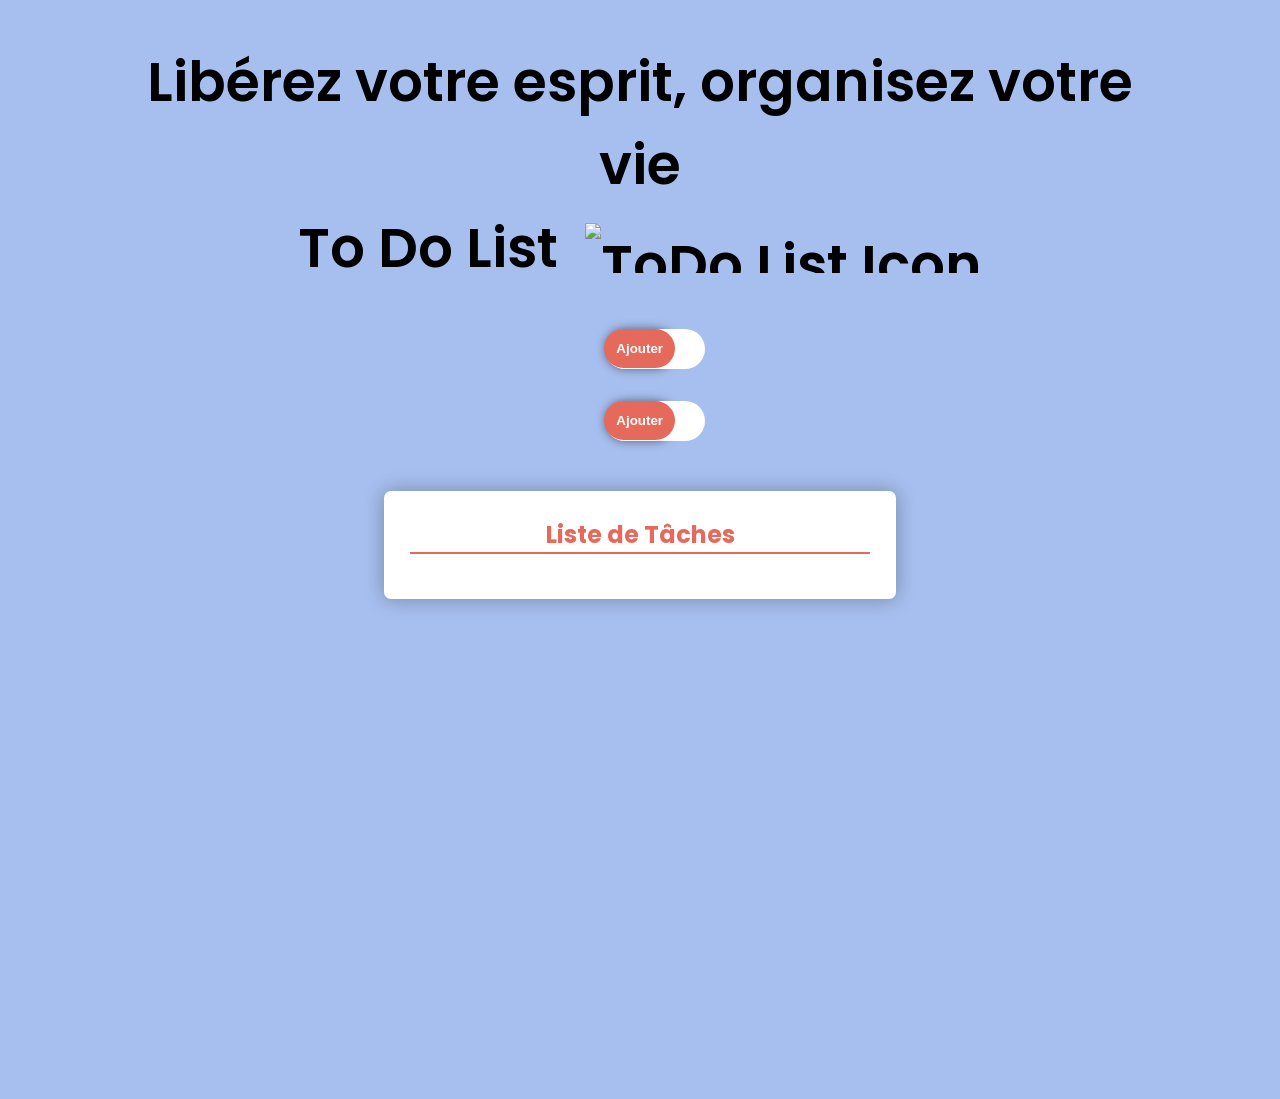
==== index.html @ 8bacfdb8 "Rename ToDo List.html to index.html" ====
<!doctype html>
<html lang="fr">
  <head>
    <meta charset="UTF-8" />
    <meta name="viewport" content="width=device-width, initial-scale=1.0" />
    <title>My ToDo List</title>
    <link rel="preconnect" href="https://fonts.googleapis.com" />
    <link rel="preconnect" href="https://fonts.gstatic.com" crossorigin />
    <link
      href="https://fonts.googleapis.com/css2?family=Inter:ital,opsz,wght@0,14..32,100..900;1,14..32,100..900&family=Poppins:ital,wght@0,100;0,200;0,300;0,400;0,500;0,600;0,700;0,800;0,900;1,100;1,200;1,300;1,400;1,500;1,600;1,700;1,800;1,900&display=swap"
      rel="stylesheet" />
    <link
      rel="shortcut icon"
      href="/Pictures/ToDoList Pics/paper_14203821.png"
      type="image/x-icon" />
    <link rel="stylesheet" href="ToDo List.css" />
  </head>
  <body>
    <header>
      <p>Libérez votre esprit, organisez votre vie</p>
      <p>
        To Do List
        <img
          src="/Pictures/ToDoList Pics/business_14362287.png"
          alt="ToDo List Icon" />
      </p>
    </header>
    <main>
      <section class="text-bar">
        <div class="input-text">
          <input
            id="inputText"
            type="text"
            placeholder="Ajouter une nouvelle tâche..." />
          <div class="btn">
            <button id="add">Ajouter</button>
          </div>
        </div>
        <div class="input-text-2">
          <input
            type="text"
            class="input-2"
            id="input-2"
            placeholder="JJ / MM / AAAA - HH:MM " />
          <div class="btn-2">
            <button id="add-2">Ajouter</button>
          </div>
          <img
            id="img-watch"
            src="/Pictures/ToDoList Pics/access_time_filled_23dp_E66A5C.svg"
            alt="watch-icon" />
          <input type="time" name="watch" id="time" />
          <img
            id="calendar"
            src="/Pictures/ToDoList Pics/event_note_23dp_E66A5C_FILL0_wght400_GRAD0_opsz24.svg"
            alt="event-note-icon" />
          <input type="date" name="calendar" id="date" />
        </div>
      </section>
      <section class="tasks-area">
        <div class="Box">
          <ul id="tasks">
            <h2>Liste de Tâches</h2>
          </ul>
        </div>
      </section>
    </main>
    <script src="./ToDo List.js"></script>
  </body>
</html>
---- ToDo List.css ----
* {
  padding: 0;
  margin: 0;
  box-sizing: border-box;
}
body {
  font-family: Poppins;
  background-color: #a7bfef;
  width: 100%;
  height: 100vh;
}

/* header styling */

header {
  width: 100%;
  height: fit-content;
  text-align: center;
  padding: 40px 8% 20px 8%;
}
header p {
  font-size: 55px;
  font-weight: 600;
  display: flex;
  align-items: center;
  justify-content: center;
  gap: 0.5em;
}
header p img {
  height: 50px;
}

/* input text bar styling */

.text-bar {
  display: flex;
  flex-direction: column-reverse;
  align-items: center;
  justify-content: center;
  row-gap: 2em;
  width: 100%;
  margin-top: 20px;
}
.input-text,
.input-text-2 {
  position: relative;
  width: 70px;
  height: 40px;
  box-shadow: 0 0 10px rgba(0, 0, 0, 0.5);
  border-radius: 30px;
  transition: all ease 0.5s;
}
.input-text:hover,
.input-text-2:hover {
  width: 350px;
}

.input-text-2 img {
  position: absolute;
  right: 30%;
  top: 15%;
  display: none;
}

.input-text-2:hover img {
  display: inline;
  cursor: pointer;
}
.input-text-2 #img-watch {
  position: absolute;
  right: 22%;
  top: 15%;
  display: none;
}
.input-text-2:hover #img-watch {
  display: inline;
  cursor: pointer;
}
.input-text input,
.input-text-2 .input-2 {
  position: absolute;
  width: 100%;
  height: 100%;
  outline: none;
  border-radius: 30px;
  border: none;
  font-size: 14px;
  font-weight: 600;
  padding: 0 80px 0 20px;
}
.input-text-2 .input-2:hover {
  padding: 0 126px 0 20px;
}
.input-text input::placeholder,
.input-text-2 .input-2::placeholder {
  font-style: italic;
  font-size: 14px;
  font-weight: 400;
}
.input-text .btn,
.input-text-2 .btn-2 {
  position: absolute;
  right: 0;
}
.input-text .btn button,
.input-text-2 .btn-2 button {
  padding: 12px;
  font-weight: 600;
  color: white;
  border-radius: 30px;
  background-color: #e66a5c;
  border: none;
  cursor: pointer;
}
.input-text-2 #date {
  position: absolute;
  right: 50px;
  bottom: 0;
  transform: translateY(30px);
  filter: opacity(0%);
}
.input-text-2 #time {
  position: absolute;
  right: 90px;
  bottom: 0;
  transform: translateY(30px);
  filter: opacity(0%);
}
.input-feedback {
  border: 1px solid rgb(46, 204, 113);
  box-shadow: 0 0 10px rgba(46, 204, 113, 0.7);
  color: rgb(46, 204, 113);
}
.input-feedback2 {
  border: 1px solid red;
  box-shadow: 0 0 10px rgb(255, 0, 0);
}
/* tasks  styling */

.tasks-area {
  display: flex;
  align-items: center;
  justify-content: center;
  width: 100%;
  margin-top: 50px;
}
.tasks-area .Box {
  background-color: white;
  width: 40%;
  height: fit-content;
  border-radius: 7px;
  padding: 2%;
  box-shadow: 0 0 20px rgba(0, 0, 0, 0.3);
  margin-bottom: 500px;
}
#tasks h2 {
  margin-bottom: 20px;
  border-bottom: 2px solid #e66a5c;
  color: #e66a5c;
  text-align: center;
}

.task {
  display: flex;
  justify-content: space-between;
  gap: 15px;
  width: 100%;
  font-weight: 600;
  text-decoration: none;
  border-bottom: 2px solid #e66a5c;
  margin-bottom: 15px;
  word-break: break-all;
  font-family: Arial, Helvetica, sans-serif;
}

.checkbox {
  appearance: none;
  width: 20px;
  height: 20px;
  border: 2px solid #e66a5c;
  border-radius: 4px;
  cursor: pointer;
  transition: all ease 0.2s;
}
.checkbox:checked {
  background-color: #e66a5c;
}
.checkbox::before {
  content: url(/Pictures/Icons/check_16dp_F2F2F2F2_FILL0_wght400_GRAD0_opsz20.svg);
  display: grid;
  place-content: center;
  transform: scale(0);
  transition: all ease 0.2s;
}
.checkbox:checked::before {
  transform: scale(1);
}
.done {
  text-decoration: line-through;
  color: #a9a9a9;
}
.Date {
  display: flex;
  justify-content: space-between;
  font-weight: 600;
  color: #e66a5c;
  font-size: 18px;
  margin-bottom: 5px;
}
.Hours {
  color: #e66a5c;
  font-weight: 600;
}
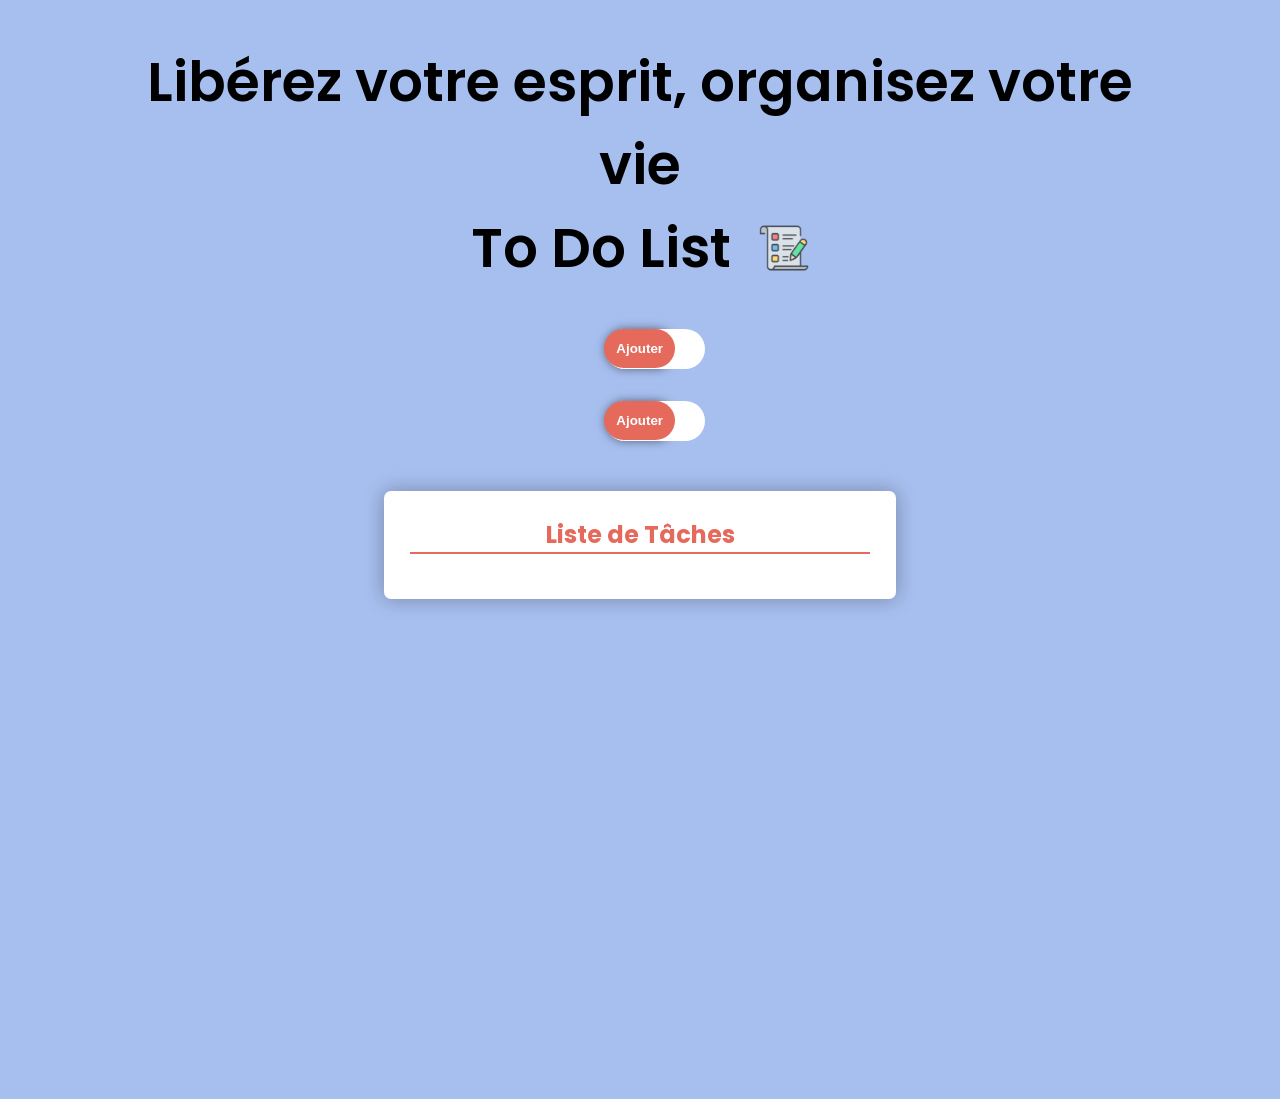
==== commit 8bcc44c9: "Update index.html" ====
--- a/index.html
+++ b/index.html
@@ -11,9 +11,9 @@
       rel="stylesheet" />
     <link
       rel="shortcut icon"
-      href="/Pictures/ToDoList Pics/paper_14203821.png"
+      href="./ToDoListPics/paper_14203821.png"
       type="image/x-icon" />
-    <link rel="stylesheet" href="ToDo List.css" />
+    <link rel="stylesheet" href="style.css" />
   </head>
   <body>
     <header>
@@ -21,7 +21,7 @@
       <p>
         To Do List
         <img
-          src="/Pictures/ToDoList Pics/business_14362287.png"
+          src="./ToDoListPics/business_14362287.png"
           alt="ToDo List Icon" />
       </p>
     </header>
@@ -47,12 +47,12 @@
           </div>
           <img
             id="img-watch"
-            src="/Pictures/ToDoList Pics/access_time_filled_23dp_E66A5C.svg"
+            src="./ToDoListPics/access_time_filled_23dp_E66A5C.svg"
             alt="watch-icon" />
           <input type="time" name="watch" id="time" />
           <img
             id="calendar"
-            src="/Pictures/ToDoList Pics/event_note_23dp_E66A5C_FILL0_wght400_GRAD0_opsz24.svg"
+            src="./ToDoListPics/event_note_23dp_E66A5C_FILL0_wght400_GRAD0_opsz24.svg"
             alt="event-note-icon" />
           <input type="date" name="calendar" id="date" />
         </div>
@@ -65,6 +65,6 @@
         </div>
       </section>
     </main>
-    <script src="./ToDo List.js"></script>
+    <script src="script.js"></script>
   </body>
 </html>
--- a/style.css
+++ b/style.css
@@ -0,0 +1,213 @@
+* {
+  padding: 0;
+  margin: 0;
+  box-sizing: border-box;
+}
+body {
+  font-family: Poppins;
+  background-color: #a7bfef;
+  width: 100%;
+  height: 100vh;
+}
+
+/* header styling */
+
+header {
+  width: 100%;
+  height: fit-content;
+  text-align: center;
+  padding: 40px 8% 20px 8%;
+}
+header p {
+  font-size: 55px;
+  font-weight: 600;
+  display: flex;
+  align-items: center;
+  justify-content: center;
+  gap: 0.5em;
+}
+header p img {
+  height: 50px;
+}
+
+/* input text bar styling */
+
+.text-bar {
+  display: flex;
+  flex-direction: column-reverse;
+  align-items: center;
+  justify-content: center;
+  row-gap: 2em;
+  width: 100%;
+  margin-top: 20px;
+}
+.input-text,
+.input-text-2 {
+  position: relative;
+  width: 70px;
+  height: 40px;
+  box-shadow: 0 0 10px rgba(0, 0, 0, 0.5);
+  border-radius: 30px;
+  transition: all ease 0.5s;
+}
+.input-text:hover,
+.input-text-2:hover {
+  width: 350px;
+}
+
+.input-text-2 img {
+  position: absolute;
+  right: 30%;
+  top: 15%;
+  display: none;
+}
+
+.input-text-2:hover img {
+  display: inline;
+  cursor: pointer;
+}
+.input-text-2 #img-watch {
+  position: absolute;
+  right: 22%;
+  top: 15%;
+  display: none;
+}
+.input-text-2:hover #img-watch {
+  display: inline;
+  cursor: pointer;
+}
+.input-text input,
+.input-text-2 .input-2 {
+  position: absolute;
+  width: 100%;
+  height: 100%;
+  outline: none;
+  border-radius: 30px;
+  border: none;
+  font-size: 14px;
+  font-weight: 600;
+  padding: 0 80px 0 20px;
+}
+.input-text-2 .input-2:hover {
+  padding: 0 126px 0 20px;
+}
+.input-text input::placeholder,
+.input-text-2 .input-2::placeholder {
+  font-style: italic;
+  font-size: 14px;
+  font-weight: 400;
+}
+.input-text .btn,
+.input-text-2 .btn-2 {
+  position: absolute;
+  right: 0;
+}
+.input-text .btn button,
+.input-text-2 .btn-2 button {
+  padding: 12px;
+  font-weight: 600;
+  color: white;
+  border-radius: 30px;
+  background-color: #e66a5c;
+  border: none;
+  cursor: pointer;
+}
+.input-text-2 #date {
+  position: absolute;
+  right: 50px;
+  bottom: 0;
+  transform: translateY(30px);
+  filter: opacity(0%);
+}
+.input-text-2 #time {
+  position: absolute;
+  right: 90px;
+  bottom: 0;
+  transform: translateY(30px);
+  filter: opacity(0%);
+}
+.input-feedback {
+  border: 1px solid rgb(46, 204, 113);
+  box-shadow: 0 0 10px rgba(46, 204, 113, 0.7);
+  color: rgb(46, 204, 113);
+}
+.input-feedback2 {
+  border: 1px solid red;
+  box-shadow: 0 0 10px rgb(255, 0, 0);
+}
+/* tasks  styling */
+
+.tasks-area {
+  display: flex;
+  align-items: center;
+  justify-content: center;
+  width: 100%;
+  margin-top: 50px;
+}
+.tasks-area .Box {
+  background-color: white;
+  width: 40%;
+  height: fit-content;
+  border-radius: 7px;
+  padding: 2%;
+  box-shadow: 0 0 20px rgba(0, 0, 0, 0.3);
+  margin-bottom: 500px;
+}
+#tasks h2 {
+  margin-bottom: 20px;
+  border-bottom: 2px solid #e66a5c;
+  color: #e66a5c;
+  text-align: center;
+}
+
+.task {
+  display: flex;
+  justify-content: space-between;
+  gap: 15px;
+  width: 100%;
+  font-weight: 600;
+  text-decoration: none;
+  border-bottom: 2px solid #e66a5c;
+  margin-bottom: 15px;
+  word-break: break-all;
+  font-family: Arial, Helvetica, sans-serif;
+}
+
+.checkbox {
+  appearance: none;
+  width: 20px;
+  height: 20px;
+  border: 2px solid #e66a5c;
+  border-radius: 4px;
+  cursor: pointer;
+  transition: all ease 0.2s;
+}
+.checkbox:checked {
+  background-color: #e66a5c;
+}
+.checkbox::before {
+  content: url(/Pictures/Icons/check_16dp_F2F2F2F2_FILL0_wght400_GRAD0_opsz20.svg);
+  display: grid;
+  place-content: center;
+  transform: scale(0);
+  transition: all ease 0.2s;
+}
+.checkbox:checked::before {
+  transform: scale(1);
+}
+.done {
+  text-decoration: line-through;
+  color: #a9a9a9;
+}
+.Date {
+  display: flex;
+  justify-content: space-between;
+  font-weight: 600;
+  color: #e66a5c;
+  font-size: 18px;
+  margin-bottom: 5px;
+}
+.Hours {
+  color: #e66a5c;
+  font-weight: 600;
+}
